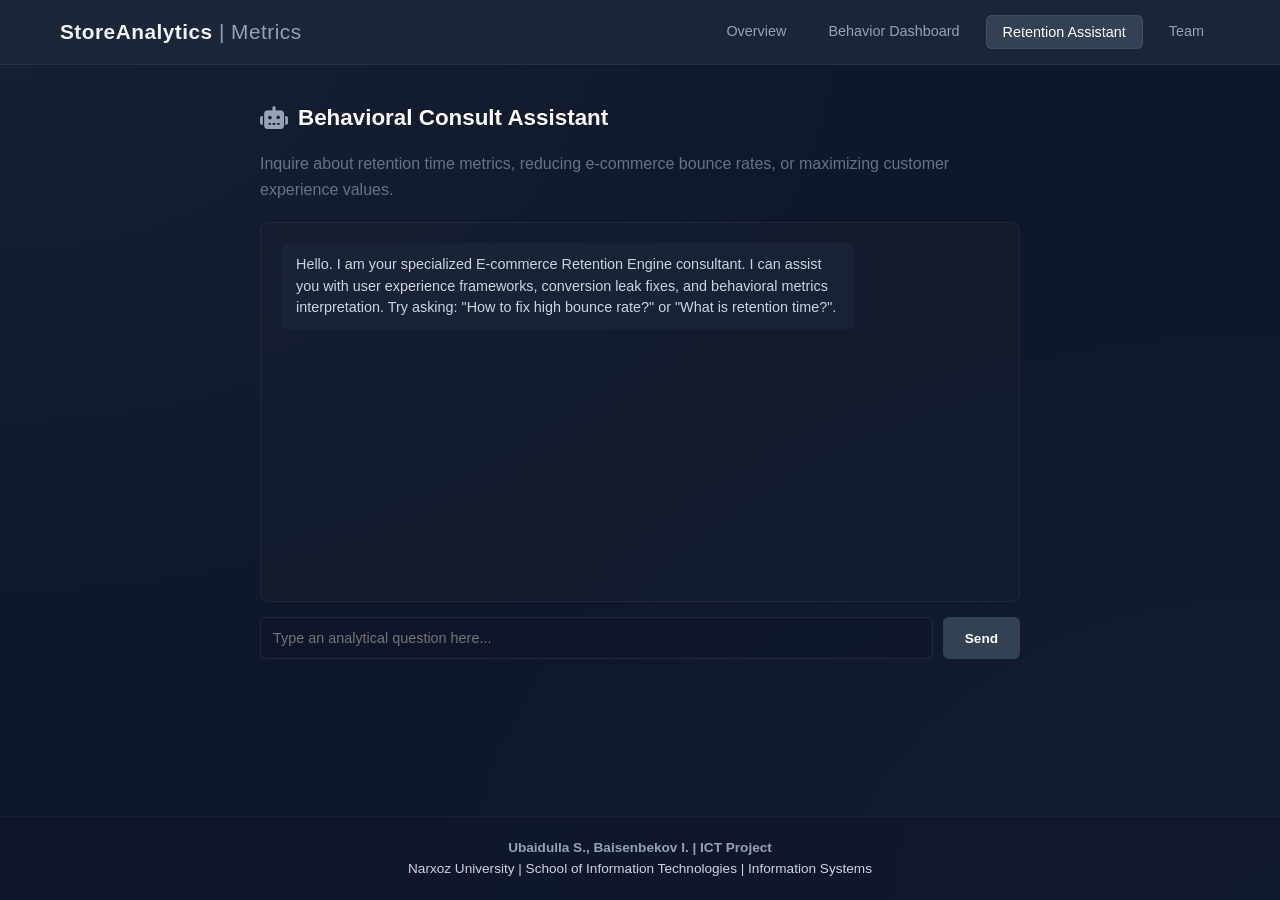
==== bot.html @ 2b41cf11 "Add files via upload" ====
<!DOCTYPE html>
<html lang="en">
<head>
    <meta charset="UTF-8">
    <title>StoreAnalytics | Retention Assistant</title>
    <link rel="stylesheet" href="style.css">
    <link rel="stylesheet" href="https://cdnjs.cloudflare.com/ajax/libs/font-awesome/6.5.1/css/all.min.css">
    <style>
        #chat-box { 
            border: 1px solid rgba(255,255,255,0.05); padding: 20px; height: 380px; margin-bottom: 15px; 
            background: rgba(30, 41, 59, 0.2); overflow-y: auto; border-radius: 8px;
            display: flex; flex-direction: column; gap: 12px;
        }
        .msg { padding: 10px 14px; border-radius: 8px; max-width: 80%; font-size: 0.9rem; line-height: 1.5; }
        .user-msg { background: #334155; color: white; align-self: flex-end; border: 1px solid rgba(255,255,255,0.05); }
        .bot-msg { background: rgba(30, 41, 59, 0.6); color: #cbd5e1; align-self: flex-start; border: 1px solid rgba(30, 41, 59, 0.03); }
        .chat-input-area { display: flex; gap: 10px; }
        #userInput { flex: 1; padding: 12px; border-radius: 6px; background: rgba(15,23,42,0.6); border: 1px solid rgba(255,255,255,0.08); color:#fff; outline: none; font-size:0.9rem; }
        #userInput:focus { border-color: #64748b; }
        #sendBtn { padding: 10px 22px; background: #334155; color: white; border: none; border-radius: 6px; cursor: pointer; font-weight: 600; font-size:0.85rem; }
        #sendBtn:hover { background: #475569; }
    </style>
</head>
<body>

<header>
    <nav>
        <div class="logo">StoreAnalytics <span>| Metrics</span></div>
        <div class="menu">
            <a href="index.html">Overview</a>
            <a href="dashboard.html">Behavior Dashboard</a>
            <a href="bot.html" class="active">Retention Assistant</a>
            <a href="creators.html">Team</a>
        </div>
    </nav>
</header>

<main style="max-width:800px; margin:0 auto; width:100%;">
    <h2><i class="fas fa-robot"></i> Behavioral Consult Assistant</h2>
    <p style="margin-bottom:20px; color:#64748b;">Inquire about retention time metrics, reducing e-commerce bounce rates, or maximizing customer experience values.</p>
    
    <div id="chat-box">
        <div class="msg bot-msg">Hello. I am your specialized E-commerce Retention Engine consultant. I can assist you with user experience frameworks, conversion leak fixes, and behavioral metrics interpretation. Try asking: "How to fix high bounce rate?" or "What is retention time?".</div>
    </div>

    <div class="chat-input-area">
        <input type="text" id="userInput" placeholder="Type an analytical question here...">
        <button id="sendBtn" onclick="askBot()">Send</button>
    </div>
</main>

<script>
async function askBot() {
    const inputField = document.getElementById('userInput');
    let query = inputField.value.trim();
    const chatBox = document.getElementById('chat-box');
    if (!query) return;

    chatBox.innerHTML += `<div class="msg user-msg">${query}</div>`;
    inputField.value = "";
    chatBox.scrollTop = chatBox.scrollHeight;

    const loadId = "load-" + Date.now();
    chatBox.innerHTML += `<div class="msg bot-msg" id="${loadId}"><i class="fas fa-spinner fa-spin"></i> Processing metrics context...</div>`;
    chatBox.scrollTop = chatBox.scrollHeight;

    setTimeout(async () => {
        const botMessageElem = document.getElementById(loadId);
        let lowerQuery = query.toLowerCase();

        if (lowerQuery.includes("bounce") || lowerQuery.includes("bounce rate")) {
            botMessageElem.innerHTML = "<strong>Retention Advice:</strong> High bounce rates indicate that product pages fail to capture attention instantly. Consider reducing layout shift, optimizing critical image assets, and structuring price tiers clearly above the fold.";
        } else if (lowerQuery.includes("retention") || lowerQuery.includes("retention time")) {
            botMessageElem.innerHTML = "<strong>Metric Definition:</strong> Customer Retention Time tracks the continuous duration a unique session keeps a product viewport active. Values over 90 seconds showcase strong purchase consideration indicators.";
        } else if (lowerQuery.includes("optimize") || lowerQuery.includes("conversion")) {
            botMessageElem.innerHTML = "<strong>Strategy Guide:</strong> Streamline multi-stage customer interactions. Implement quick preview carts, remove strict signup dependencies before checking out, and embed contextual product recommendations.";
        } else {
            try {
                const res = await fetch(`https://en.wikipedia.org/w/api.php?action=query&list=search&srsearch=${encodeURIComponent(query)}&format=json&origin=*`);
                const data = await res.json();
                if(data.query.search.length > 0) {
                    botMessageElem.innerHTML = `<strong>Discovered Context:</strong> ${data.query.search[0].snippet}... For custom architectural fixes, please contact your data system administrator.`;
                } else {
                    botMessageElem.innerHTML = "No definitive behavioral patterns found for this specific query. Please rephrase or alter input metrics terms.";
                }
            } catch(e) {
                botMessageElem.innerHTML = "Knowledge communication loop failed. Ensure connection parameters are functional.";
            }
        }
        chatBox.scrollTop = chatBox.scrollHeight;
    }, 1000);
}

document.getElementById('userInput').addEventListener('keypress', function (e) {
    if (e.key === 'Enter') askBot();
});
</script>

<footer>
    <div class="footer-content">
        <p><strong>Ubaidulla S., Baisenbekov I. | ICT Project</strong></p>
        <p>Narxoz University | School of Information Technologies | Information Systems</p>
    </div>
</footer>

</body>
</html>
---- style.css ----
/* ==========================================
   GENERAL SETTINGS & STRICT DARK THEME
   ========================================== */
* {
    margin: 0;
    padding: 0;
    box-sizing: border-box;
    font-family: 'Segoe UI', Roboto, Helvetica, Arial, sans-serif;
}

body {
    background: #0f172a; /* Deep Slate Navy */
    background-image: 
        radial-gradient(at 0% 0%, rgba(71, 85, 105, 0.15) 0px, transparent 50%),
        radial-gradient(at 100% 100%, rgba(51, 65, 85, 0.15) 0px, transparent 50%);
    color: #f1f5f9;
    min-height: 100vh;
    display: flex;
    flex-direction: column;
}

main {
    flex: 1;
    padding: 40px 20px;
}

/* ==========================================
   NAVIGATION (STRICT GLASSMORPHISM)
   ========================================== */
header {
    background: rgba(30, 41, 59, 0.85);
    backdrop-filter: blur(12px);
    -webkit-backdrop-filter: blur(12px);
    border-bottom: 1px solid rgba(255, 255, 255, 0.05);
    position: sticky;
    top: 0;
    z-index: 1000;
}

nav {
    max-width: 1200px;
    margin: 0 auto;
    padding: 15px 20px;
    display: flex;
    justify-content: space-between;
    align-items: center;
}

.logo {
    font-size: 1.3rem;
    font-weight: 700;
    color: #f1f5f9;
    letter-spacing: 0.5px;
}

.logo span {
    color: #94a3b8;
    font-weight: 400;
}

.menu {
    display: flex;
    gap: 10px;
}

.menu a {
    color: #94a3b8;
    text-decoration: none;
    font-size: 0.9rem;
    font-weight: 500;
    padding: 8px 16px;
    border-radius: 6px;
    transition: all 0.2s ease;
}

.menu a:hover {
    color: #fff;
    background: rgba(255, 255, 255, 0.03);
}

.menu a.active {
    color: #fff;
    background: #334155; /* Slate Gray */
    border: 1px solid rgba(255, 255, 255, 0.08);
}

/* ==========================================
   HERO SECTION
   ========================================== */
.hero {
    text-align: center;
    padding: 50px 20px;
    background: rgba(30, 41, 59, 0.4);
    border-radius: 12px;
    border: 1px solid rgba(255, 255, 255, 0.04);
    max-width: 1200px;
    margin: 0 auto 30px auto;
}

.hero h1 {
    font-size: 2.4rem;
    color: #ffffff;
    margin-bottom: 12px;
}

.hero p {
    color: #94a3b8;
    font-size: 1.05rem;
    max-width: 750px;
    margin: 0 auto;
}

/* ==========================================
   CONTENT BLOCKS & CARDS
   ========================================== */
.analytics-intro, .media-section {
    max-width: 1200px;
    margin: 0 auto 30px auto;
}

h2 {
    font-size: 1.4rem;
    margin-bottom: 20px;
    color: #fff;
    display: flex;
    align-items: center;
    gap: 10px;
}

h2 i {
    color: #94a3b8;
}

p {
    line-height: 1.6;
    color: #cbd5e1;
}

.media-container, .grid-container {
    display: flex;
    gap: 25px;
    flex-wrap: wrap;
    margin-top: 20px;
}

.media-card, .card {
    background: rgba(30, 41, 59, 0.5);
    border: 1px solid rgba(255, 255, 255, 0.06);
    border-radius: 12px;
    padding: 25px;
    transition: transform 0.2s ease, border-color 0.2s ease;
}

.media-card:hover, .card:hover {
    transform: translateY(-2px);
    border-color: rgba(255, 255, 255, 0.12);
}

.media-card h3, .card h3 {
    font-size: 1.15rem;
    margin-bottom: 12px;
    color: #fff;
}

/* ==========================================
   FOOTER STYLE
   ========================================== */
footer {
    background: rgba(15, 23, 42, 0.6);
    border-top: 1px solid rgba(255, 255, 255, 0.04);
    padding: 20px;
    margin-top: auto;
    font-size: 0.85rem;
    color: #64748b;
    text-align: center;
}

footer strong {
    color: #94a3b8;
}
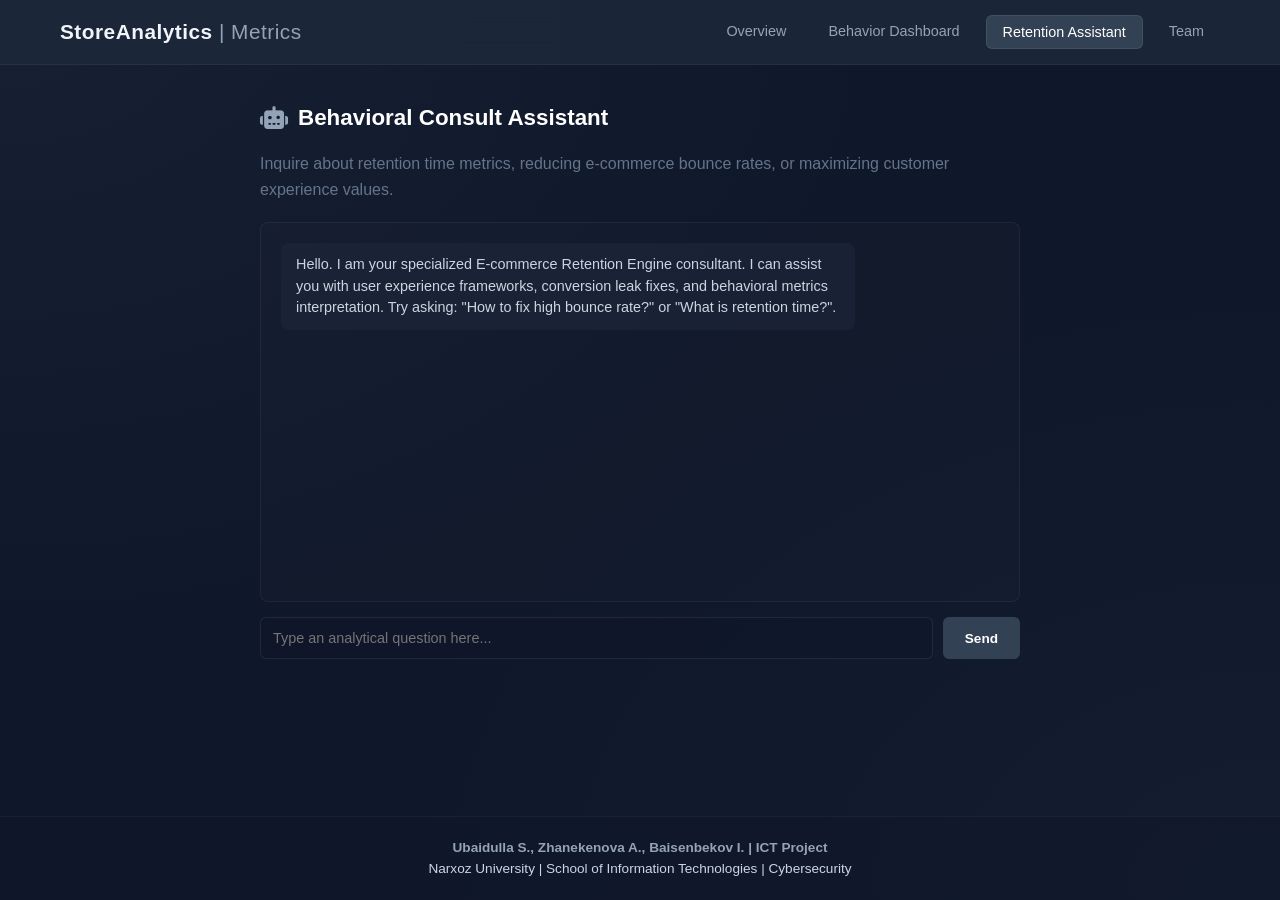
==== commit 0b442e54: "Update bot.html" ====
--- a/bot.html
+++ b/bot.html
@@ -98,10 +98,10 @@
 
 <footer>
     <div class="footer-content">
-        <p><strong>Ubaidulla S., Baisenbekov I. | ICT Project</strong></p>
-        <p>Narxoz University | School of Information Technologies | Information Systems</p>
+        <p><strong>Ubaidulla S., Zhanekenova A., Baisenbekov I. | ICT Project</strong></p>
+        <p>Narxoz University | School of Information Technologies | Cybersecurity</p>
     </div>
 </footer>
 
 </body>
-</html>+</html>
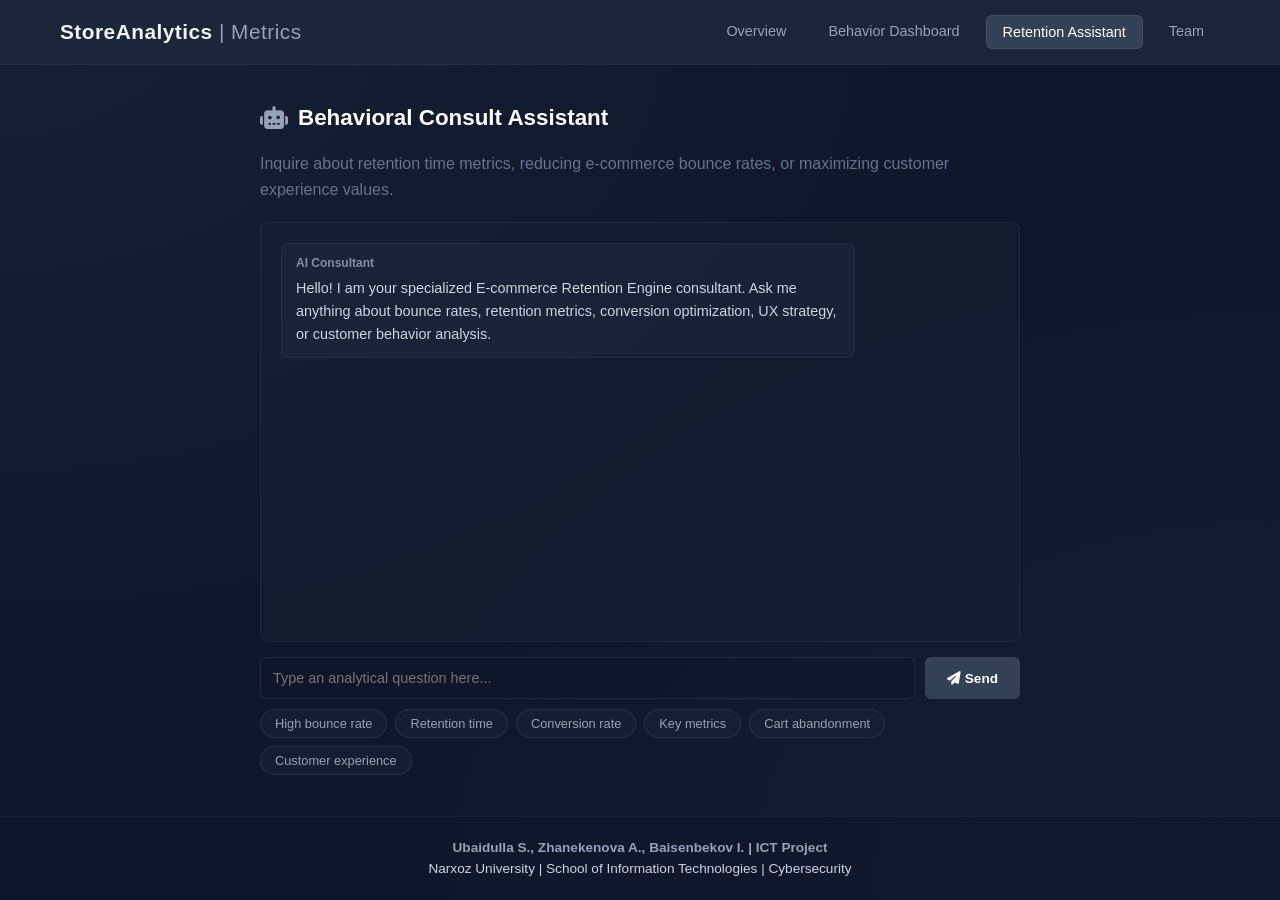
==== commit 36001343: "Add files via upload" ====
--- a/bot.html
+++ b/bot.html
@@ -1,107 +1,184 @@
-<!DOCTYPE html>
-<html lang="en">
-<head>
-    <meta charset="UTF-8">
-    <title>StoreAnalytics | Retention Assistant</title>
-    <link rel="stylesheet" href="style.css">
-    <link rel="stylesheet" href="https://cdnjs.cloudflare.com/ajax/libs/font-awesome/6.5.1/css/all.min.css">
-    <style>
-        #chat-box { 
-            border: 1px solid rgba(255,255,255,0.05); padding: 20px; height: 380px; margin-bottom: 15px; 
-            background: rgba(30, 41, 59, 0.2); overflow-y: auto; border-radius: 8px;
-            display: flex; flex-direction: column; gap: 12px;
-        }
-        .msg { padding: 10px 14px; border-radius: 8px; max-width: 80%; font-size: 0.9rem; line-height: 1.5; }
-        .user-msg { background: #334155; color: white; align-self: flex-end; border: 1px solid rgba(255,255,255,0.05); }
-        .bot-msg { background: rgba(30, 41, 59, 0.6); color: #cbd5e1; align-self: flex-start; border: 1px solid rgba(30, 41, 59, 0.03); }
-        .chat-input-area { display: flex; gap: 10px; }
-        #userInput { flex: 1; padding: 12px; border-radius: 6px; background: rgba(15,23,42,0.6); border: 1px solid rgba(255,255,255,0.08); color:#fff; outline: none; font-size:0.9rem; }
-        #userInput:focus { border-color: #64748b; }
-        #sendBtn { padding: 10px 22px; background: #334155; color: white; border: none; border-radius: 6px; cursor: pointer; font-weight: 600; font-size:0.85rem; }
-        #sendBtn:hover { background: #475569; }
-    </style>
-</head>
-<body>
-
-<header>
-    <nav>
-        <div class="logo">StoreAnalytics <span>| Metrics</span></div>
-        <div class="menu">
-            <a href="index.html">Overview</a>
-            <a href="dashboard.html">Behavior Dashboard</a>
-            <a href="bot.html" class="active">Retention Assistant</a>
-            <a href="creators.html">Team</a>
-        </div>
-    </nav>
-</header>
-
-<main style="max-width:800px; margin:0 auto; width:100%;">
-    <h2><i class="fas fa-robot"></i> Behavioral Consult Assistant</h2>
-    <p style="margin-bottom:20px; color:#64748b;">Inquire about retention time metrics, reducing e-commerce bounce rates, or maximizing customer experience values.</p>
-    
-    <div id="chat-box">
-        <div class="msg bot-msg">Hello. I am your specialized E-commerce Retention Engine consultant. I can assist you with user experience frameworks, conversion leak fixes, and behavioral metrics interpretation. Try asking: "How to fix high bounce rate?" or "What is retention time?".</div>
-    </div>
-
-    <div class="chat-input-area">
-        <input type="text" id="userInput" placeholder="Type an analytical question here...">
-        <button id="sendBtn" onclick="askBot()">Send</button>
-    </div>
-</main>
-
-<script>
-async function askBot() {
-    const inputField = document.getElementById('userInput');
-    let query = inputField.value.trim();
-    const chatBox = document.getElementById('chat-box');
-    if (!query) return;
-
-    chatBox.innerHTML += `<div class="msg user-msg">${query}</div>`;
-    inputField.value = "";
-    chatBox.scrollTop = chatBox.scrollHeight;
-
-    const loadId = "load-" + Date.now();
-    chatBox.innerHTML += `<div class="msg bot-msg" id="${loadId}"><i class="fas fa-spinner fa-spin"></i> Processing metrics context...</div>`;
-    chatBox.scrollTop = chatBox.scrollHeight;
-
-    setTimeout(async () => {
-        const botMessageElem = document.getElementById(loadId);
-        let lowerQuery = query.toLowerCase();
-
-        if (lowerQuery.includes("bounce") || lowerQuery.includes("bounce rate")) {
-            botMessageElem.innerHTML = "<strong>Retention Advice:</strong> High bounce rates indicate that product pages fail to capture attention instantly. Consider reducing layout shift, optimizing critical image assets, and structuring price tiers clearly above the fold.";
-        } else if (lowerQuery.includes("retention") || lowerQuery.includes("retention time")) {
-            botMessageElem.innerHTML = "<strong>Metric Definition:</strong> Customer Retention Time tracks the continuous duration a unique session keeps a product viewport active. Values over 90 seconds showcase strong purchase consideration indicators.";
-        } else if (lowerQuery.includes("optimize") || lowerQuery.includes("conversion")) {
-            botMessageElem.innerHTML = "<strong>Strategy Guide:</strong> Streamline multi-stage customer interactions. Implement quick preview carts, remove strict signup dependencies before checking out, and embed contextual product recommendations.";
-        } else {
-            try {
-                const res = await fetch(`https://en.wikipedia.org/w/api.php?action=query&list=search&srsearch=${encodeURIComponent(query)}&format=json&origin=*`);
-                const data = await res.json();
-                if(data.query.search.length > 0) {
-                    botMessageElem.innerHTML = `<strong>Discovered Context:</strong> ${data.query.search[0].snippet}... For custom architectural fixes, please contact your data system administrator.`;
-                } else {
-                    botMessageElem.innerHTML = "No definitive behavioral patterns found for this specific query. Please rephrase or alter input metrics terms.";
-                }
-            } catch(e) {
-                botMessageElem.innerHTML = "Knowledge communication loop failed. Ensure connection parameters are functional.";
-            }
-        }
-        chatBox.scrollTop = chatBox.scrollHeight;
-    }, 1000);
-}
-
-document.getElementById('userInput').addEventListener('keypress', function (e) {
-    if (e.key === 'Enter') askBot();
-});
-</script>
-
-<footer>
-    <div class="footer-content">
-        <p><strong>Ubaidulla S., Zhanekenova A., Baisenbekov I. | ICT Project</strong></p>
-        <p>Narxoz University | School of Information Technologies | Cybersecurity</p>
-    </div>
-</footer>
-
-</body>
-</html>
+<!DOCTYPE html>
+<html lang="en">
+<head>
+    <meta charset="UTF-8">
+    <title>StoreAnalytics | Retention Assistant</title>
+    <link rel="stylesheet" href="style.css">
+    <link rel="stylesheet" href="https://cdnjs.cloudflare.com/ajax/libs/font-awesome/6.5.1/css/all.min.css">
+    <style>
+        #chat-box { 
+            border: 1px solid rgba(255,255,255,0.05); padding: 20px; height: 420px; margin-bottom: 15px; 
+            background: rgba(30, 41, 59, 0.2); overflow-y: auto; border-radius: 8px;
+            display: flex; flex-direction: column; gap: 12px;
+        }
+        .msg { padding: 10px 14px; border-radius: 8px; max-width: 80%; font-size: 0.9rem; line-height: 1.6; }
+        .msg .sender-label { font-size: 0.75rem; font-weight: 600; margin-bottom: 4px; opacity: 0.6; display: block; }
+        .user-msg { background: #334155; color: white; align-self: flex-end; border: 1px solid rgba(255,255,255,0.05); border-radius: 8px 8px 3px 8px; }
+        .bot-msg { background: rgba(30, 41, 59, 0.6); color: #cbd5e1; align-self: flex-start; border: 1px solid rgba(255,255,255,0.05); border-radius: 8px 8px 8px 3px; }
+        .chat-input-area { display: flex; gap: 10px; }
+        #userInput { flex: 1; padding: 12px; border-radius: 6px; background: rgba(15,23,42,0.6); border: 1px solid rgba(255,255,255,0.08); color:#fff; outline: none; font-size:0.9rem; font-family: inherit; }
+        #userInput:focus { border-color: #64748b; }
+        #userInput:disabled { opacity: 0.5; cursor: not-allowed; }
+        #sendBtn { padding: 10px 22px; background: #334155; color: white; border: none; border-radius: 6px; cursor: pointer; font-weight: 600; font-size:0.85rem; transition: background 0.2s; }
+        #sendBtn:hover:not(:disabled) { background: #475569; }
+        #sendBtn:disabled { opacity: 0.5; cursor: not-allowed; }
+        .quick-btns { display: flex; flex-wrap: wrap; gap: 8px; margin-top: 10px; }
+        .quick-btn { padding: 6px 14px; background: rgba(30,41,59,0.4); border: 1px solid rgba(255,255,255,0.08); border-radius: 20px; font-size: 0.8rem; color: #94a3b8; cursor: pointer; transition: all 0.2s; font-family: inherit; }
+        .quick-btn:hover { background: #334155; color: white; border-color: #475569; }
+        .spinner { display: inline-block; width: 12px; height: 12px; border: 2px solid rgba(255,255,255,0.2); border-top-color: #94a3b8; border-radius: 50%; animation: spin 0.7s linear infinite; margin-right: 6px; vertical-align: middle; }
+        @keyframes spin { to { transform: rotate(360deg); } }
+    </style>
+</head>
+<body>
+
+<header>
+    <nav>
+        <div class="logo">StoreAnalytics <span>| Metrics</span></div>
+        <div class="menu">
+            <a href="index.html">Overview</a>
+            <a href="dashboard.html">Behavior Dashboard</a>
+            <a href="bot.html" class="active">Retention Assistant</a>
+            <a href="creators.html">Team</a>
+        </div>
+    </nav>
+</header>
+
+<main style="max-width:800px; margin:0 auto; width:100%;">
+    <h2><i class="fas fa-robot"></i> Behavioral Consult Assistant</h2>
+    <p style="margin-bottom:20px; color:#64748b;">Inquire about retention time metrics, reducing e-commerce bounce rates, or maximizing customer experience values.</p>
+
+    <div id="chat-box">
+        <div class="msg bot-msg">
+            <span class="sender-label">AI Consultant</span>
+            Hello! I am your specialized E-commerce Retention Engine consultant. Ask me anything about bounce rates, retention metrics, conversion optimization, UX strategy, or customer behavior analysis.
+        </div>
+    </div>
+
+    <div class="chat-input-area">
+        <input type="text" id="userInput" placeholder="Type an analytical question here...">
+        <button id="sendBtn" onclick="sendMessage()">
+            <i class="fas fa-paper-plane"></i> Send
+        </button>
+    </div>
+
+    <div class="quick-btns">
+        <button class="quick-btn" onclick="quickAsk('How to fix high bounce rate?')">High bounce rate</button>
+        <button class="quick-btn" onclick="quickAsk('What is customer retention time?')">Retention time</button>
+        <button class="quick-btn" onclick="quickAsk('How to improve conversion rate?')">Conversion rate</button>
+        <button class="quick-btn" onclick="quickAsk('What are the key e-commerce metrics?')">Key metrics</button>
+        <button class="quick-btn" onclick="quickAsk('How to reduce cart abandonment?')">Cart abandonment</button>
+        <button class="quick-btn" onclick="quickAsk('How to improve customer experience?')">Customer experience</button>
+    </div>
+</main>
+
+<script>
+let conversationHistory = [];
+let isLoading = false;
+
+function quickAsk(text) {
+    document.getElementById('userInput').value = text;
+    sendMessage();
+}
+
+function appendUserMessage(text) {
+    const chatBox = document.getElementById('chat-box');
+    const div = document.createElement('div');
+    div.className = 'msg user-msg';
+    div.textContent = text;
+    chatBox.appendChild(div);
+    chatBox.scrollTop = chatBox.scrollHeight;
+}
+
+function appendBotMessage(isLoadingState) {
+    const chatBox = document.getElementById('chat-box');
+    const div = document.createElement('div');
+    div.className = 'msg bot-msg';
+
+    const label = document.createElement('span');
+    label.className = 'sender-label';
+    label.textContent = 'AI Consultant';
+
+    const content = document.createElement('span');
+    if (isLoadingState) {
+        content.innerHTML = '<span class="spinner"></span>Processing metrics context...';
+    }
+
+    div.appendChild(label);
+    div.appendChild(content);
+    chatBox.appendChild(div);
+    chatBox.scrollTop = chatBox.scrollHeight;
+
+    return { div, content };
+}
+
+function setUILoading(state) {
+    isLoading = state;
+    const btn = document.getElementById('sendBtn');
+    const input = document.getElementById('userInput');
+    btn.disabled = state;
+    input.disabled = state;
+    btn.innerHTML = state
+        ? '<span class="spinner"></span> Processing...'
+        : '<i class="fas fa-paper-plane"></i> Send';
+    document.querySelectorAll('.quick-btn').forEach(b => b.disabled = state);
+}
+
+async function sendMessage() {
+    if (isLoading) return;
+
+    const input = document.getElementById('userInput');
+    const text = input.value.trim();
+    if (!text) return;
+
+    input.value = '';
+    appendUserMessage(text);
+    conversationHistory.push({ role: 'user', content: text });
+
+    setUILoading(true);
+    const { content: botContent } = appendBotMessage(true);
+
+    try {
+        const response = await fetch('https://ict-project-pi.vercel.app/api/chat', {
+            method: 'POST',
+            headers: { 'Content-Type': 'application/json' },
+            body: JSON.stringify({ messages: conversationHistory })
+        });
+
+        const data = await response.json();
+
+        if (data.error) {
+            botContent.textContent = 'Error: ' + (data.error.message || 'Could not get a response. Please try again.');
+        } else {
+            const reply = data.content
+                .filter(block => block.type === 'text')
+                .map(block => block.text)
+                .join('');
+            botContent.textContent = reply;
+            conversationHistory.push({ role: 'assistant', content: reply });
+        }
+
+    } catch (err) {
+        botContent.textContent = 'Connection error. Please check your internet and try again.';
+    }
+
+    setUILoading(false);
+    document.getElementById('chat-box').scrollTop = 99999;
+}
+
+document.getElementById('userInput').addEventListener('keydown', function(e) {
+    if (e.key === 'Enter' && !e.shiftKey) {
+        e.preventDefault();
+        sendMessage();
+    }
+});
+</script>
+
+<footer>
+    <div class="footer-content">
+        <p><strong>Ubaidulla S., Zhanekenova A., Baisenbekov I. | ICT Project</strong></p>
+        <p>Narxoz University | School of Information Technologies | Cybersecurity</p>
+    </div>
+</footer>
+
+</body>
+</html>
